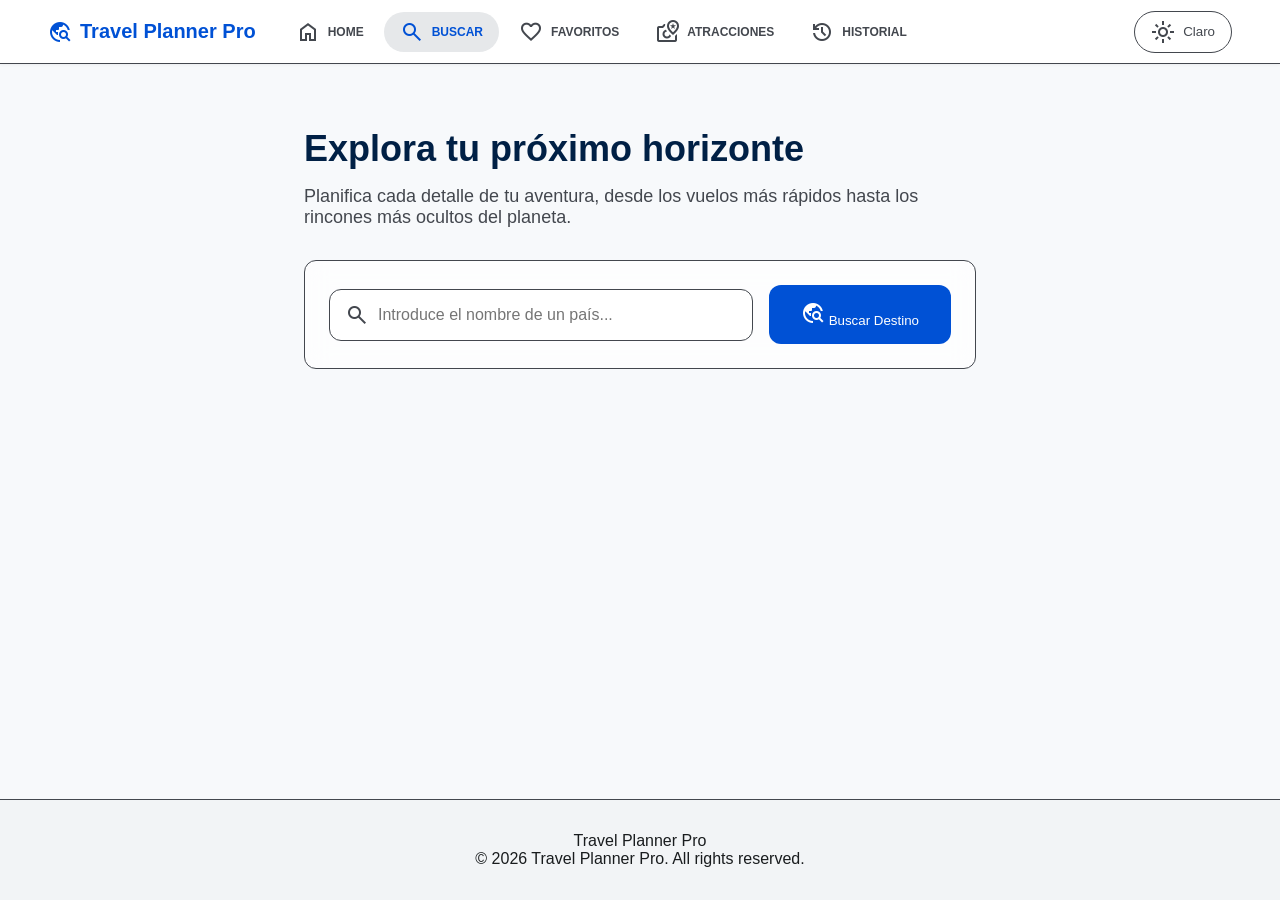
==== SRC/PAGES/busqueda.html @ a4fe67ae "Sitio - SRC" ====
<!DOCTYPE html>
<!-- Documento HTML5 -->

<html lang="es" class="light">
<!-- Idioma principal: Español | Tema inicial: Claro -->

<head>
    <!-- ========================================
         CONFIGURACIÓN Y RECURSOS DE LA PÁGINA
         ======================================== -->

    <!-- Codificación de caracteres -->
    <meta charset="utf-8">

    <!-- Configuración responsive para dispositivos móviles -->
    <meta name="viewport" content="width=device-width, initial-scale=1.0">

    <!-- Título de la página -->
    <title>Explora - Travel Planner Pro</title>

    <!-- Biblioteca de iconos Material Symbols -->
    <link href="https://fonts.googleapis.com/css2?family=Material+Symbols+Outlined:wght,FILL@100..700,0..1&display=swap" rel="stylesheet">

    <!-- Hoja de estilos principal -->
    <link rel="stylesheet" href="/SRC/STYLES/busqueda.css">

    <!-- Scripts de funcionalidad de búsqueda y gestión de interfaz -->
    <script src="/SRC/SCRIPTS/busqueda.js" defer></script>
    <script src="/SRC/SCRIPTS/busqueda2.js" defer></script>

</head>

<body>

    <!-- ========================================
         BARRA DE NAVEGACIÓN SUPERIOR
         ======================================== -->
    <header class="navbar">

        <!-- Logo y menú principal de navegación -->
        <div class="navbar-left">

            <!-- Identidad visual de la aplicación -->
            <div class="brand-logo">
                <span class="material-symbols-outlined icon-primary">travel_explore</span>
                <span class="brand-name">Travel Planner Pro</span>
            </div>

            <!-- Navegación para dispositivos de escritorio -->
            <nav class="nav-desktop">

                <!-- Inicio -->
                <a class="nav-link" href="/SRC/index.html" id="btn-home">
                    <span class="material-symbols-outlined">home</span>
                    <span>Home</span>
                </a>

                <!-- Página actual: Búsqueda -->
                <a class="nav-link active" href="#" id="btn-search">
                    <span class="material-symbols-outlined">search</span>
                    <span>Buscar</span>
                </a>

                <!-- Favoritos -->
                <a class="nav-link" href="favoritos.html" id="btn-favoritos">
                    <span class="material-symbols-outlined">favorite</span>
                    <span>Favoritos</span>
                </a>

                <!-- Atracciones -->
                <a class="nav-link" href="atraciones.html" id="btn-atracciones">
                    <span class="material-symbols-outlined">local_see</span>
                    <span>Atracciones</span>
                </a>

                <!-- Historial -->
                <a class="nav-link" href="historial.html" id="btn-historial">
                    <span class="material-symbols-outlined">history</span>
                    <span>Historial</span>
                </a>

            </nav>
        </div>

        <!-- Control para alternar entre modo claro y oscuro -->
        <button class="theme-toggle-btn" id="theme-toggle">
            <span class="material-symbols-outlined" id="icono-tema"></span>
            <span id="mostrarmensaje"></span>
        </button>

    </header>

    <!-- ========================================
         CONTENIDO PRINCIPAL
         ======================================== -->
    <div class="main-wrapper">

        <!-- Sección introductoria de la página -->
        <div class="hero-section">

            <!-- Título principal -->
            <h1 class="hero-title">
                Explora tu próximo horizonte
            </h1>

            <!-- Descripción de la funcionalidad -->
            <p class="hero-subtitle">
                Planifica cada detalle de tu aventura, desde los vuelos más rápidos hasta los rincones más ocultos del planeta.
            </p>

        </div>

        <!-- ========================================
             MÓDULO DE BÚSQUEDA DE DESTINOS
             ======================================== -->
        <div class="glass-card search-box">

            <!-- Campo de entrada para el nombre del país -->
            <div class="input-container">
                <span class="material-symbols-outlined search-icon">search</span>

                <input
                    class="search-input"
                    id="search-input"
                    type="text"
                    placeholder="Introduce el nombre de un país..."
                >
            </div>

            <!-- Botón para ejecutar la búsqueda -->
            <button class="btn-search" id="search-button">
                <span class="material-symbols-outlined">travel_explore</span>
                <span>Buscar Destino</span>
            </button>

        </div>

        <!-- ========================================
             CONTENEDOR DINÁMICO DE RESULTADOS
             ======================================== -->
        <div class="features-grid" id="features-suggestions">
            <!-- Las tarjetas de resultados se generan dinámicamente mediante JavaScript -->
        </div>

    </div>

    <!-- ========================================
         PIE DE PÁGINA
         ======================================== -->
    <footer class="main-footer">

        <div class="footer-info">

            <!-- Nombre de la aplicación -->
            <span class="footer-brand">
                Travel Planner Pro
            </span>

            <!-- Información de derechos reservados -->
            <p class="footer-copyright">
                © 2026 Travel Planner Pro. All rights reserved.
            </p>

        </div>

    </footer>

    <!-- ========================================
         NAVEGACIÓN INFERIOR PARA MÓVILES
         ======================================== -->
    <div class="mobile-bottom-nav">

        <!-- Inicio -->
        <a class="mobile-nav-btn" href="/SRC/index.html">
            <span class="material-symbols-outlined" data-icon="home">
                home
            </span>

            <span class="mobile-btn-text">
                Home
            </span>
        </a>

        <!-- Página actual: Buscar -->
        <a class="mobile-nav-btn active" href="#">
            <span class="material-symbols-outlined" data-icon="search">
                search
            </span>

            <span class="mobile-btn-text">
                Buscar
            </span>
        </a>

        <!-- Favoritos -->
        <a class="mobile-nav-btn" href="favoritos.html">
            <span class="material-symbols-outlined" data-icon="favorite">
                favorite
            </span>

            <span class="mobile-btn-text">
                Favoritos
            </span>
        </a>

        <!-- Atracciones -->
        <a class="mobile-nav-btn" href="atraciones.html">
            <span class="material-symbols-outlined" data-icon="atracion">
                local_see
            </span>

            <span class="mobile-btn-text">
                Atracciones
            </span>
        </a>

        <!-- Historial -->
        <a class="mobile-nav-btn" href="historial.html">
            <span class="material-symbols-outlined" data-icon="history">
                history
            </span>

            <span class="mobile-btn-text">
                Historial
            </span>
        </a>

    </div>

</body>
</html>
---- SRC/STYLES/busqueda.css ----
/* =========================================================
   VARIABLES
========================================================= */
:root {
    --primary: #002045;
    --secondary: #0051d5;
    --background: #f7f9fb;

    --surface-container-lowest: #ffffff;
    --surface-container-low: #f2f4f6;
    --surface-container-high: #e6e8ea;

    --on-surface: #191c1e;
    --on-surface-variant: #43474e;
    --outline-variant: #43474e;

    --radius-xl: 0.75rem;
    --radius-full: 9999px;
}

/* DARK MODE */
html.dark {
    --background: #051424;
    --on-surface: #eff1f3;
    --surface-container-lowest: #010f1f;
    --surface-container-low: #0d1c2d;
    --surface-container-high: #2c3a4c;

    --primary: #60a5fa;
    --secondary: #60a5fa;
    --on-surface-variant: #c4c6cf;
}

/* =========================================================
   BASE
========================================================= */
* {
    margin: 0;
    padding: 0;
    box-sizing: border-box;
    transition: background-color 0.3s ease, border-color 0.3s ease, color 0.3s ease;
}

body {
    font-family: 'Inter', sans-serif;
    background-color: var(--background);
    color: var(--on-surface);
    min-height: 100vh;
    display: flex;
    flex-direction: column;
}

.material-symbols-outlined {
    font-variation-settings: 'FILL' 0, 'wght' 400, 'GRAD' 0, 'opsz' 24;
}

/* =========================================================
   NAVBAR (SIN CAMBIOS)
========================================================= */
.navbar {
    position: sticky;
    top: 0;
    z-index: 50;
    display: flex;
    justify-content: space-between;
    align-items: center;
    padding: 0 48px;
    height: 64px;
    background-color: var(--surface-container-lowest);
    border-bottom: 1px solid var(--outline-variant);
    box-shadow: 0 1px 3px rgba(0,0,0,0.05);
}

.navbar-left {
    display: flex;
    align-items: center;
    gap: 24px;
}

.brand-logo {
    display: flex;
    align-items: center;
    gap: 8px;
}

.icon-primary {
    color: var(--secondary);
    font-size: 24px;
}

.brand-name {
    font-size: 20px;
    font-weight: 700;
    color: var(--secondary);
}

.nav-desktop {
    display: flex;
    align-items: center;
    gap: 4px;
}

.nav-link {
    display: flex;
    align-items: center;
    gap: 8px;
    text-decoration: none;
    color: var(--on-surface-variant);
    font-size: 12px;
    font-weight: 600;
    text-transform: uppercase;
    padding: 8px 16px;
    border-radius: var(--radius-full);
}

.nav-link:hover,
.nav-link.active {
    color: var(--secondary);
    background-color: var(--surface-container-high);
}

.theme-toggle-btn {
    display: flex;
    align-items: center;
    gap: 8px;
    background: transparent;
    border: 1px solid var(--outline-variant);
    color: var(--on-surface-variant);
    padding: 8px 16px;
    border-radius: var(--radius-full);
    cursor: pointer;
}

/* =========================================================
   CONTENIDO
========================================================= */
.main-wrapper {
    flex: 1;
    max-width: 1024px;
    margin: 0 auto;
    padding: 32px 48px;
}

.hero-section {
    margin: 32px 0;
}

.hero-title {
    font-size: 36px;
    font-weight: 700;
    color: var(--primary);
}

.hero-subtitle {
    font-size: 18px;
    color: var(--on-surface-variant);
    max-width: 42rem;
    margin-top: 16px;
}

/* =========================================================
   BUSCADOR
========================================================= */
.glass-card {
    background: rgba(255, 255, 255, 0.7);
    backdrop-filter: blur(12px);
    border: 1px solid var(--outline-variant);
    border-radius: var(--radius-xl);
    padding: 24px;
}

html.dark .glass-card {
    background: rgba(13, 28, 45, 0.6);
}

.search-box {
    display: flex;
    gap: 16px;
    align-items: center;
    margin-bottom: 32px;
}

.input-container {
    position: relative;
    flex: 1;
}

.search-icon {
    position: absolute;
    left: 16px;
    top: 50%;
    transform: translateY(-50%);
    color: var(--on-surface-variant);
}

.search-input {
    width: 100%;
    padding: 16px 16px 16px 48px;
    border: 1px solid var(--outline-variant);
    border-radius: var(--radius-xl);
    font-size: 16px;
    outline: none;
}

.search-input:focus {
    border-color: var(--secondary);
}

/* =========================================================
   BOTÓN
========================================================= */
.btn-search {
    background: var(--secondary);
    color: white;
    border: none;
    padding: 16px 32px;
    border-radius: var(--radius-xl);
    cursor: pointer;
}

.btn-search:hover {
    opacity: 0.9;
}

.btn-search:active {
    transform: scale(0.97);
}

/* =========================================================
   RESULTADOS (JS)
========================================================= */
.features-grid {
    display: flex;
    flex-direction: column;
    gap: 24px;
}

.feature-card {
    display: flex;
    align-items: center;
    gap: 16px;
    background: var(--surface-container-low);
    border: 1px solid var(--outline-variant);
    border-radius: var(--radius-xl);
    padding: 16px;
    cursor: pointer;
}

.feature-card:hover {
    border-color: var(--secondary);
}

.img-bandera {
    width: 140px;
    height: 90px;
    flex-shrink: 0;
    border-radius: 8px;
    overflow: hidden;
}

.img-bandera img {
    width: 100%;
    height: 100%;
    object-fit: cover;
}

.text-busqueda {
    font-size: 18px;
    font-weight: 600;
    margin-bottom: 6px;
}

.info-general {
    font-size: 14px;
    color: var(--on-surface-variant);
}

/* =========================================================
   FOOTER
========================================================= */
.main-footer {
    padding: 32px;
    background: var(--surface-container-low);
    border-top: 1px solid var(--outline-variant);
    text-align: center;
}

.mobile-bottom-nav {
    display: none;
}

/* =========================================================
   MOBILE
========================================================= */
@media (max-width: 768px) {

    .navbar {
        padding: 0 16px;
    }

    .nav-desktop {
        display: none;
    }

    .main-wrapper {
        padding: 32px 16px 96px 16px; /* importante: espacio para barra inferior */
    }

    .hero-section {
        text-align: center;
    }

    .hero-title {
        font-size: 28px;
    }

    .hero-subtitle {
        font-size: 16px;
    }

    /* BUSCADOR EN COLUMNA */
    .search-box {
        flex-direction: column;
        align-items: stretch;
    }

    .btn-search {
        width: 100%;
        justify-content: center;
    }

    /* TARJETAS */
    .feature-card {
        flex-direction: column;
        align-items: flex-start;
        width: 100%;
    }

    .img-bandera {
        width: 100%;
        height: 160px;
    }

    /* ================================
       FIX IMPORTANTE: NAV MÓVIL
    ================================== */
    .mobile-bottom-nav {
        display: flex;
        position: fixed;
        bottom: 0;
        left: 0;
        right: 0;
        height: 64px;
        background-color: var(--surface-container-lowest);
        border-top: 1px solid var(--outline-variant);
        box-shadow: 0 -2px 10px rgba(0,0,0,0.05);
        justify-content: space-around;
        align-items: center;
        z-index: 100;
    }

    .mobile-nav-btn {
        flex: 1;
        height: 100%;
        display: flex;
        flex-direction: column;
        justify-content: center;
        align-items: center;
        text-decoration: none;
        color: var(--on-surface-variant);
        gap: 4px;
        -webkit-tap-highlight-color: transparent;
    }

    .mobile-nav-btn:active .material-symbols-outlined {
        transform: scale(0.85);
    }

    .mobile-nav-btn.active {
        color: var(--secondary);
    }

    .mobile-nav-btn.active .material-symbols-outlined {
        font-variation-settings: 'FILL' 1, 'wght' 400, 'GRAD' 0, 'opsz' 24;
    }

    .mobile-btn-text {
        font-size: 10px;
        font-weight: 600;
    }

    /* FOOTER FIX */
    .main-footer {
        margin-bottom: 64px; /* evita que lo tape la barra móvil */
        padding: 24px 16px;
    }
}
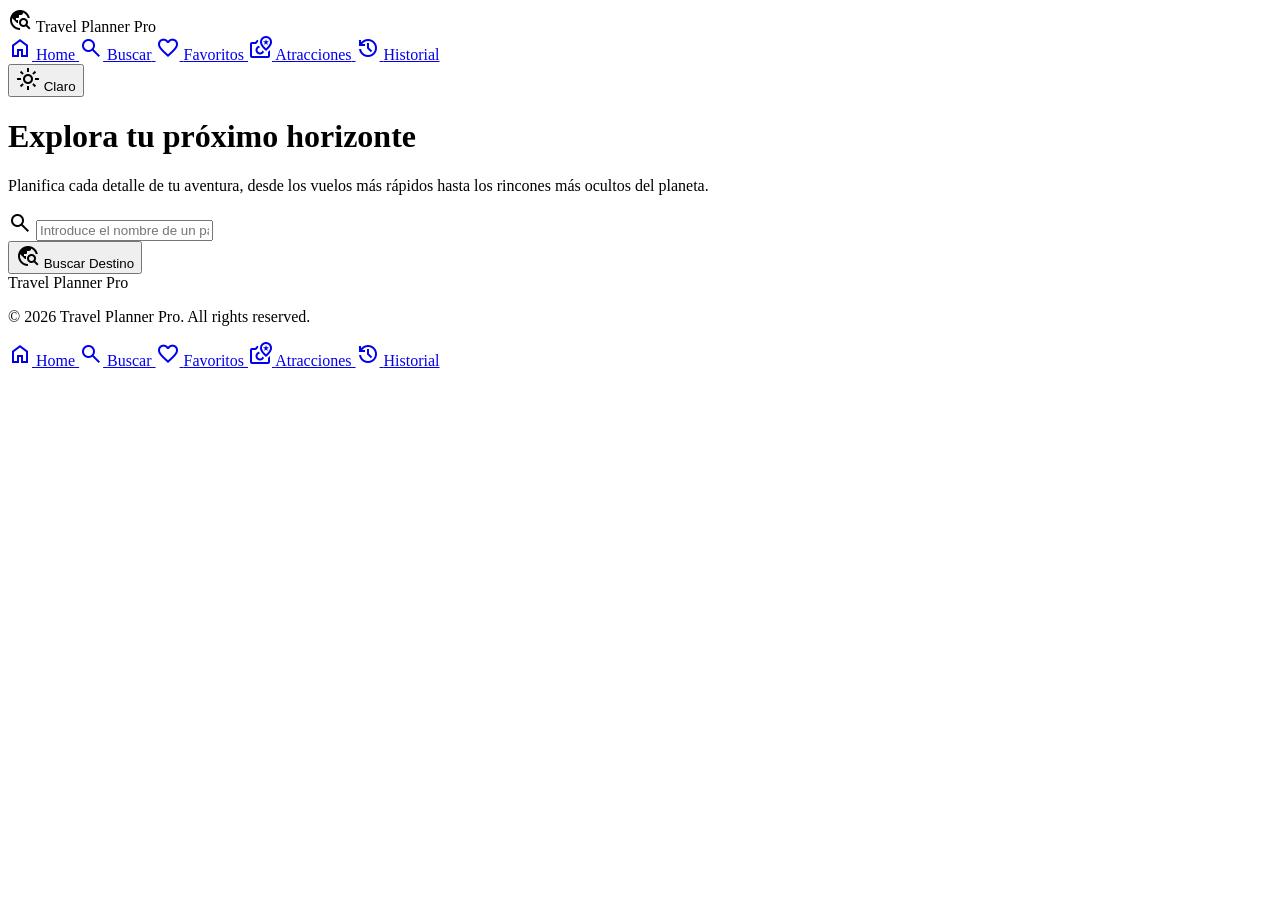
==== commit 7724683a: "Fix stylesheet link path in busqueda.html" ====
--- a/SRC/PAGES/busqueda.html
+++ b/SRC/PAGES/busqueda.html
@@ -22,7 +22,7 @@
     <link href="https://fonts.googleapis.com/css2?family=Material+Symbols+Outlined:wght,FILL@100..700,0..1&display=swap" rel="stylesheet">
 
     <!-- Hoja de estilos principal -->
-    <link rel="stylesheet" href="/SRC/STYLES/busqueda.css">
+    <link rel="stylesheet" href="STYLES/busqueda.css">
 
     <!-- Scripts de funcionalidad de búsqueda y gestión de interfaz -->
     <script src="/SRC/SCRIPTS/busqueda.js" defer></script>
@@ -228,4 +228,4 @@
     </div>
 
 </body>
-</html>+</html>
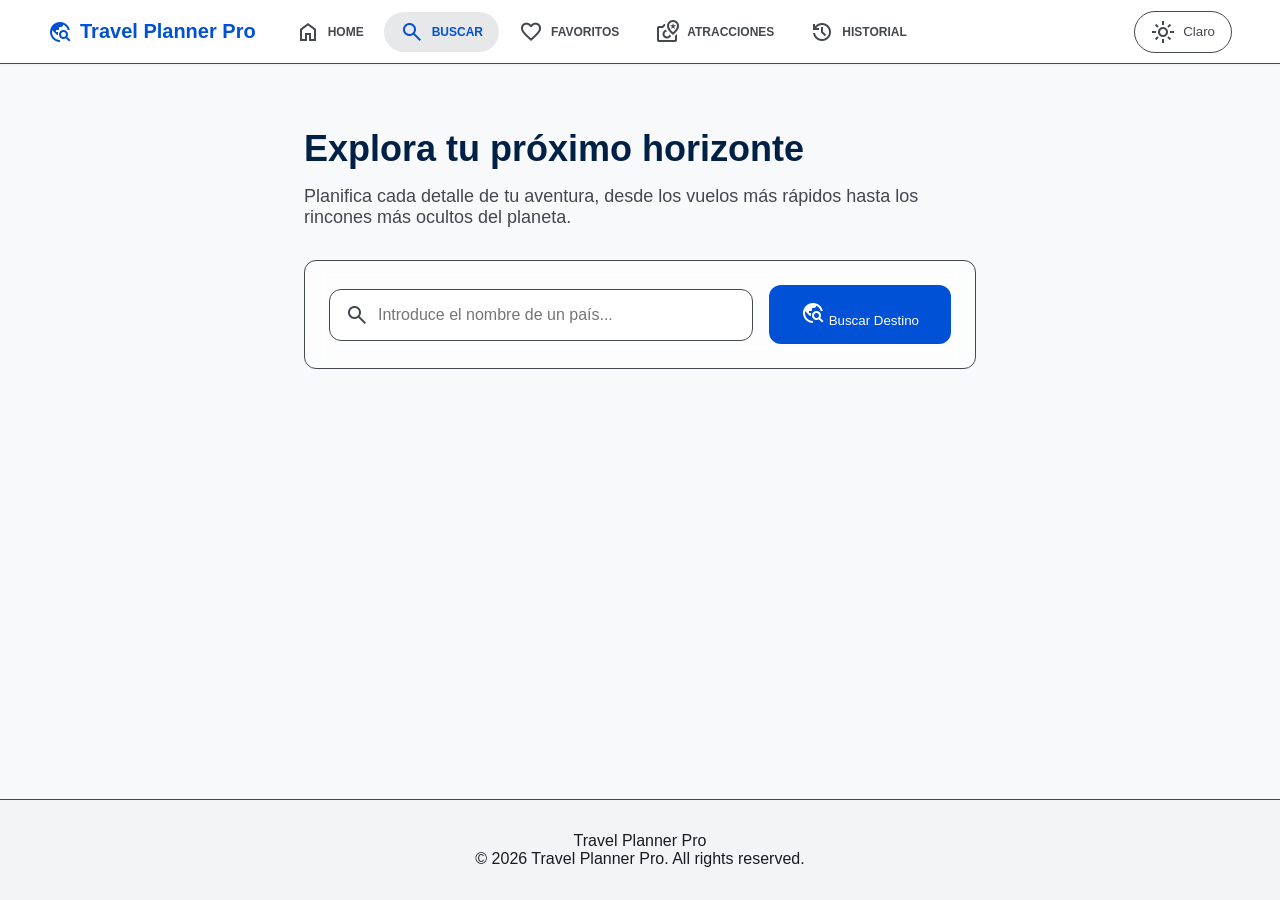
==== commit 84e723f2: "Update busqueda.html" ====
--- a/SRC/PAGES/busqueda.html
+++ b/SRC/PAGES/busqueda.html
@@ -22,7 +22,7 @@
     <link href="https://fonts.googleapis.com/css2?family=Material+Symbols+Outlined:wght,FILL@100..700,0..1&display=swap" rel="stylesheet">
 
     <!-- Hoja de estilos principal -->
-    <link rel="stylesheet" href="STYLES/busqueda.css">
+    <link rel="stylesheet" href="../STYLES/busqueda.css">
 
     <!-- Scripts de funcionalidad de búsqueda y gestión de interfaz -->
     <script src="/SRC/SCRIPTS/busqueda.js" defer></script>
--- a/SRC/STYLES/busqueda.css
+++ b/SRC/STYLES/busqueda.css
@@ -0,0 +1,397 @@
+/* =========================================================
+   VARIABLES
+========================================================= */
+:root {
+    --primary: #002045;
+    --secondary: #0051d5;
+    --background: #f7f9fb;
+
+    --surface-container-lowest: #ffffff;
+    --surface-container-low: #f2f4f6;
+    --surface-container-high: #e6e8ea;
+
+    --on-surface: #191c1e;
+    --on-surface-variant: #43474e;
+    --outline-variant: #43474e;
+
+    --radius-xl: 0.75rem;
+    --radius-full: 9999px;
+}
+
+/* DARK MODE */
+html.dark {
+    --background: #051424;
+    --on-surface: #eff1f3;
+    --surface-container-lowest: #010f1f;
+    --surface-container-low: #0d1c2d;
+    --surface-container-high: #2c3a4c;
+
+    --primary: #60a5fa;
+    --secondary: #60a5fa;
+    --on-surface-variant: #c4c6cf;
+}
+
+/* =========================================================
+   BASE
+========================================================= */
+* {
+    margin: 0;
+    padding: 0;
+    box-sizing: border-box;
+    transition: background-color 0.3s ease, border-color 0.3s ease, color 0.3s ease;
+}
+
+body {
+    font-family: 'Inter', sans-serif;
+    background-color: var(--background);
+    color: var(--on-surface);
+    min-height: 100vh;
+    display: flex;
+    flex-direction: column;
+}
+
+.material-symbols-outlined {
+    font-variation-settings: 'FILL' 0, 'wght' 400, 'GRAD' 0, 'opsz' 24;
+}
+
+/* =========================================================
+   NAVBAR (SIN CAMBIOS)
+========================================================= */
+.navbar {
+    position: sticky;
+    top: 0;
+    z-index: 50;
+    display: flex;
+    justify-content: space-between;
+    align-items: center;
+    padding: 0 48px;
+    height: 64px;
+    background-color: var(--surface-container-lowest);
+    border-bottom: 1px solid var(--outline-variant);
+    box-shadow: 0 1px 3px rgba(0,0,0,0.05);
+}
+
+.navbar-left {
+    display: flex;
+    align-items: center;
+    gap: 24px;
+}
+
+.brand-logo {
+    display: flex;
+    align-items: center;
+    gap: 8px;
+}
+
+.icon-primary {
+    color: var(--secondary);
+    font-size: 24px;
+}
+
+.brand-name {
+    font-size: 20px;
+    font-weight: 700;
+    color: var(--secondary);
+}
+
+.nav-desktop {
+    display: flex;
+    align-items: center;
+    gap: 4px;
+}
+
+.nav-link {
+    display: flex;
+    align-items: center;
+    gap: 8px;
+    text-decoration: none;
+    color: var(--on-surface-variant);
+    font-size: 12px;
+    font-weight: 600;
+    text-transform: uppercase;
+    padding: 8px 16px;
+    border-radius: var(--radius-full);
+}
+
+.nav-link:hover,
+.nav-link.active {
+    color: var(--secondary);
+    background-color: var(--surface-container-high);
+}
+
+.theme-toggle-btn {
+    display: flex;
+    align-items: center;
+    gap: 8px;
+    background: transparent;
+    border: 1px solid var(--outline-variant);
+    color: var(--on-surface-variant);
+    padding: 8px 16px;
+    border-radius: var(--radius-full);
+    cursor: pointer;
+}
+
+/* =========================================================
+   CONTENIDO
+========================================================= */
+.main-wrapper {
+    flex: 1;
+    max-width: 1024px;
+    margin: 0 auto;
+    padding: 32px 48px;
+}
+
+.hero-section {
+    margin: 32px 0;
+}
+
+.hero-title {
+    font-size: 36px;
+    font-weight: 700;
+    color: var(--primary);
+}
+
+.hero-subtitle {
+    font-size: 18px;
+    color: var(--on-surface-variant);
+    max-width: 42rem;
+    margin-top: 16px;
+}
+
+/* =========================================================
+   BUSCADOR
+========================================================= */
+.glass-card {
+    background: rgba(255, 255, 255, 0.7);
+    backdrop-filter: blur(12px);
+    border: 1px solid var(--outline-variant);
+    border-radius: var(--radius-xl);
+    padding: 24px;
+}
+
+html.dark .glass-card {
+    background: rgba(13, 28, 45, 0.6);
+}
+
+.search-box {
+    display: flex;
+    gap: 16px;
+    align-items: center;
+    margin-bottom: 32px;
+}
+
+.input-container {
+    position: relative;
+    flex: 1;
+}
+
+.search-icon {
+    position: absolute;
+    left: 16px;
+    top: 50%;
+    transform: translateY(-50%);
+    color: var(--on-surface-variant);
+}
+
+.search-input {
+    width: 100%;
+    padding: 16px 16px 16px 48px;
+    border: 1px solid var(--outline-variant);
+    border-radius: var(--radius-xl);
+    font-size: 16px;
+    outline: none;
+}
+
+.search-input:focus {
+    border-color: var(--secondary);
+}
+
+/* =========================================================
+   BOTÓN
+========================================================= */
+.btn-search {
+    background: var(--secondary);
+    color: white;
+    border: none;
+    padding: 16px 32px;
+    border-radius: var(--radius-xl);
+    cursor: pointer;
+}
+
+.btn-search:hover {
+    opacity: 0.9;
+}
+
+.btn-search:active {
+    transform: scale(0.97);
+}
+
+/* =========================================================
+   RESULTADOS (JS)
+========================================================= */
+.features-grid {
+    display: flex;
+    flex-direction: column;
+    gap: 24px;
+}
+
+.feature-card {
+    display: flex;
+    align-items: center;
+    gap: 16px;
+    background: var(--surface-container-low);
+    border: 1px solid var(--outline-variant);
+    border-radius: var(--radius-xl);
+    padding: 16px;
+    cursor: pointer;
+}
+
+.feature-card:hover {
+    border-color: var(--secondary);
+}
+
+.img-bandera {
+    width: 140px;
+    height: 90px;
+    flex-shrink: 0;
+    border-radius: 8px;
+    overflow: hidden;
+}
+
+.img-bandera img {
+    width: 100%;
+    height: 100%;
+    object-fit: cover;
+}
+
+.text-busqueda {
+    font-size: 18px;
+    font-weight: 600;
+    margin-bottom: 6px;
+}
+
+.info-general {
+    font-size: 14px;
+    color: var(--on-surface-variant);
+}
+
+/* =========================================================
+   FOOTER
+========================================================= */
+.main-footer {
+    padding: 32px;
+    background: var(--surface-container-low);
+    border-top: 1px solid var(--outline-variant);
+    text-align: center;
+}
+
+.mobile-bottom-nav {
+    display: none;
+}
+
+/* =========================================================
+   MOBILE
+========================================================= */
+@media (max-width: 768px) {
+
+    .navbar {
+        padding: 0 16px;
+    }
+
+    .nav-desktop {
+        display: none;
+    }
+
+    .main-wrapper {
+        padding: 32px 16px 96px 16px; /* importante: espacio para barra inferior */
+    }
+
+    .hero-section {
+        text-align: center;
+    }
+
+    .hero-title {
+        font-size: 28px;
+    }
+
+    .hero-subtitle {
+        font-size: 16px;
+    }
+
+    /* BUSCADOR EN COLUMNA */
+    .search-box {
+        flex-direction: column;
+        align-items: stretch;
+    }
+
+    .btn-search {
+        width: 100%;
+        justify-content: center;
+    }
+
+    /* TARJETAS */
+    .feature-card {
+        flex-direction: column;
+        align-items: flex-start;
+        width: 100%;
+    }
+
+    .img-bandera {
+        width: 100%;
+        height: 160px;
+    }
+
+    /* ================================
+       FIX IMPORTANTE: NAV MÓVIL
+    ================================== */
+    .mobile-bottom-nav {
+        display: flex;
+        position: fixed;
+        bottom: 0;
+        left: 0;
+        right: 0;
+        height: 64px;
+        background-color: var(--surface-container-lowest);
+        border-top: 1px solid var(--outline-variant);
+        box-shadow: 0 -2px 10px rgba(0,0,0,0.05);
+        justify-content: space-around;
+        align-items: center;
+        z-index: 100;
+    }
+
+    .mobile-nav-btn {
+        flex: 1;
+        height: 100%;
+        display: flex;
+        flex-direction: column;
+        justify-content: center;
+        align-items: center;
+        text-decoration: none;
+        color: var(--on-surface-variant);
+        gap: 4px;
+        -webkit-tap-highlight-color: transparent;
+    }
+
+    .mobile-nav-btn:active .material-symbols-outlined {
+        transform: scale(0.85);
+    }
+
+    .mobile-nav-btn.active {
+        color: var(--secondary);
+    }
+
+    .mobile-nav-btn.active .material-symbols-outlined {
+        font-variation-settings: 'FILL' 1, 'wght' 400, 'GRAD' 0, 'opsz' 24;
+    }
+
+    .mobile-btn-text {
+        font-size: 10px;
+        font-weight: 600;
+    }
+
+    /* FOOTER FIX */
+    .main-footer {
+        margin-bottom: 64px; /* evita que lo tape la barra móvil */
+        padding: 24px 16px;
+    }
+}
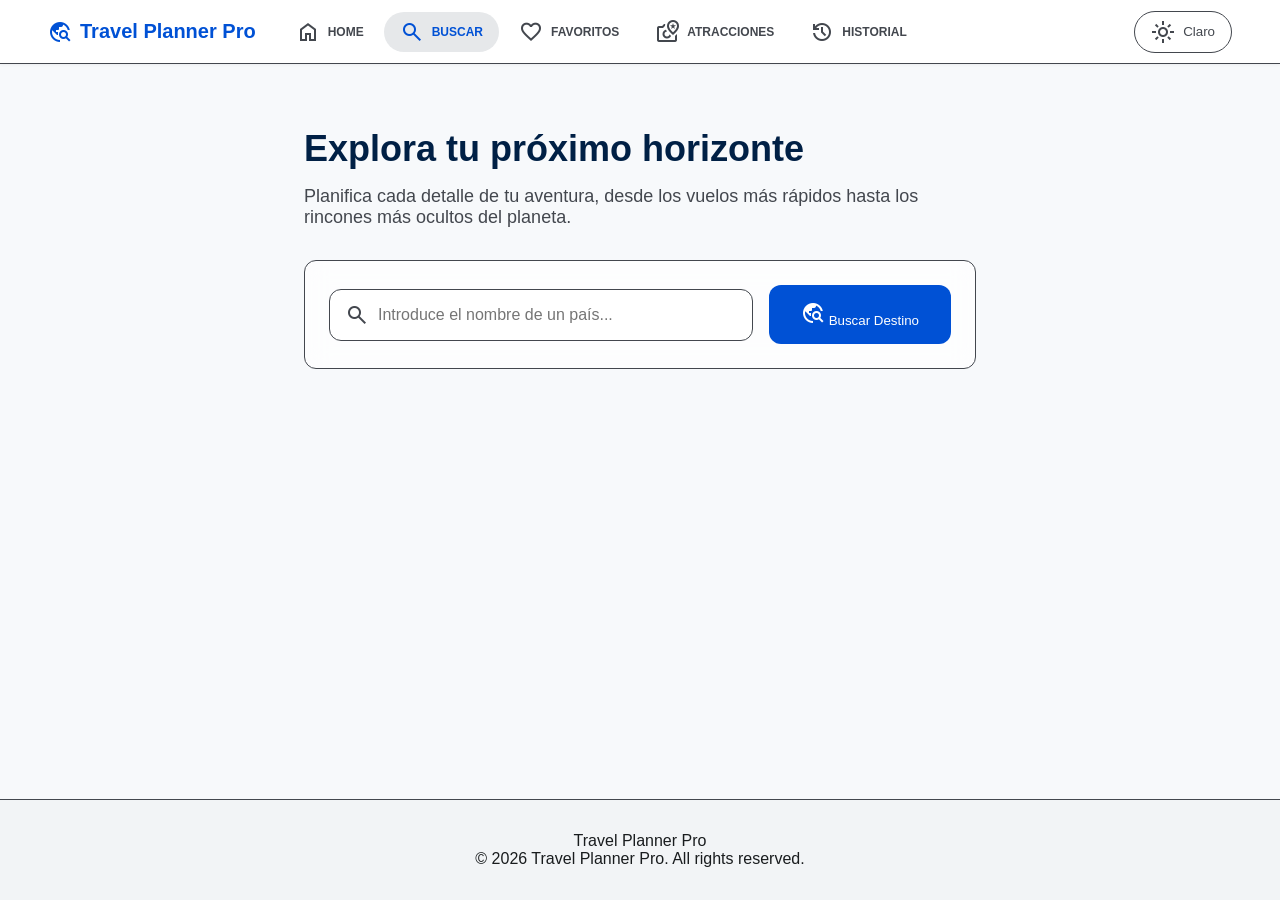
==== commit 04394098: "busqueda.html" ====
--- a/SRC/PAGES/busqueda.html
+++ b/SRC/PAGES/busqueda.html
@@ -24,9 +24,10 @@
     <!-- Hoja de estilos principal -->
     <link rel="stylesheet" href="../STYLES/busqueda.css">
 
-    <!-- Scripts de funcionalidad de búsqueda y gestión de interfaz -->
-    <script src="/SRC/SCRIPTS/busqueda.js" defer></script>
-    <script src="/SRC/SCRIPTS/busqueda2.js" defer></script>
+    <!-- Scripts de funcionalidad de búsqueda y gestión de interfaz (CORREGIDOS) -->
+    <script src="../SCRIPTS/busqueda.js" defer></script>
+    <script src="../SCRIPTS/busqueda2.js" defer></script>
+    
 
 </head>
 
@@ -49,8 +50,8 @@
             <!-- Navegación para dispositivos de escritorio -->
             <nav class="nav-desktop">
 
-                <!-- Inicio -->
-                <a class="nav-link" href="/SRC/index.html" id="btn-home">
+                <!-- Inicio (CORREGIDO) -->
+                <a class="nav-link" href="../index.html" id="btn-home">
                     <span class="material-symbols-outlined">home</span>
                     <span>Home</span>
                 </a>
@@ -170,8 +171,8 @@
          ======================================== -->
     <div class="mobile-bottom-nav">
 
-        <!-- Inicio -->
-        <a class="mobile-nav-btn" href="/SRC/index.html">
+        <!-- Inicio (CORREGIDO) -->
+        <a class="mobile-nav-btn" href="../index.html">
             <span class="material-symbols-outlined" data-icon="home">
                 home
             </span>
